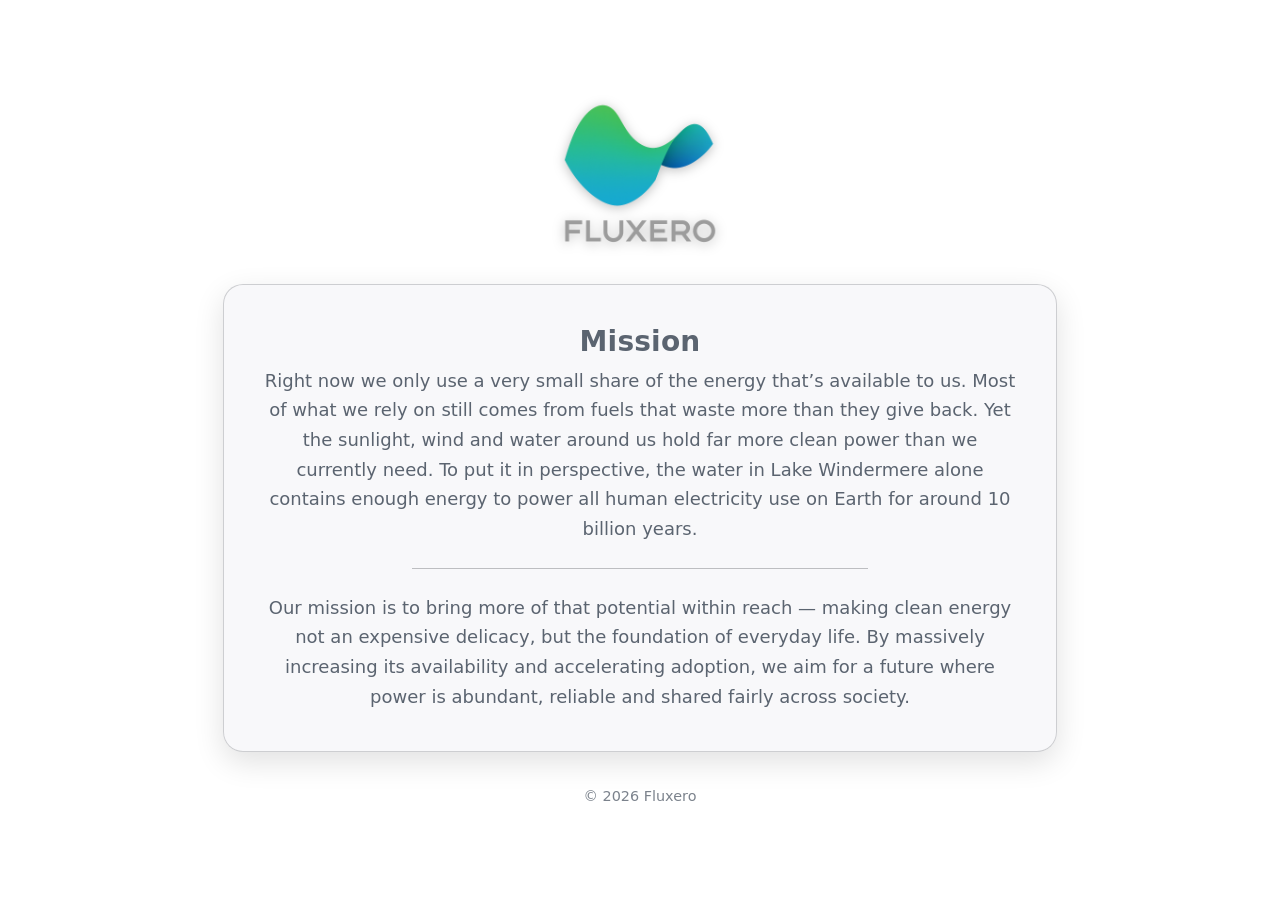
==== index.html @ 5a009f12 "Update index.html" ====
<!doctype html>
<html lang="en">
<head>
  <meta charset="utf-8" />
  <meta name="viewport" content="width=device-width, initial-scale=1" />
  <title>Fluxero</title>
  <meta name="description" content="Clean energy, made abundant and widely adopted." />
  <meta name="color-scheme" content="light dark" />
  <style>
    :root{
      --bg: #0b0c0e;
      --fg: #e9eef2;
      --muted: #9c9c9c;
      --card: #121417;
      --accent: #5ac8fa;
    }
    @media (prefers-color-scheme: light){
      :root{
        --bg: #ffffff;
        --fg: #0e1116;
        --muted: #5b6470;
        --card: #f7f8fa;
        --accent: #0a84ff;
      }
    }
    html,body{height:100%}
    body{
      margin:0;
      background: var(--bg);
      color: var(--fg);
      font-family: system-ui, -apple-system, Segoe UI, Roboto, Ubuntu, Cantarell, Noto Sans, Helvetica, Arial, "Apple Color Emoji", "Segoe UI Emoji", "Noto Color Emoji", sans-serif;
      -webkit-font-smoothing: antialiased;
      -moz-osx-font-smoothing: grayscale;
      display:flex;
      min-height:100%;
    }
    .wrap{
      display:flex;
      flex-direction:column;
      align-items:center;
      justify-content:center;
      gap:1.75rem;
      padding: 5vh 6vw;
      width:100%;
    }
    .card{
      max-width: 760px;
      text-align:center;
      background: color-mix(in oklab, var(--card) 88%, transparent);
      border: 1px solid color-mix(in oklab, var(--fg) 18%, transparent);
      border-radius: 20px;
      padding: clamp(1.25rem, 2.5vw + 1rem, 2.25rem);
      box-shadow: 0 10px 30px color-mix(in oklab, #000 12%, transparent);
    }
    img.logo{
      width: clamp(100px, 16vw, 160px);
      height: auto;
      display:block;
      margin: 0 auto;
      filter: drop-shadow(0 2px 6px color-mix(in oklab, #000 25%, transparent));
    }
    h1{
      margin: 0.25rem 0 0.5rem;
      font-size: clamp(1.25rem, 1.2rem + 1.2vw, 1.75rem);
      letter-spacing: 0.2px;
      font-weight: 650;
      color: var(--muted);
    }
    p{
      margin: 0.25rem 0;
      line-height: 1.65;
      font-size: clamp(0.98rem, 0.92rem + 0.4vw, 1.125rem);
      color: var(--muted);
    }
    .footer{
      margin-top: 0.5rem;
      font-size: 0.9rem;
      color: var(--muted);
      opacity: 0.8;
    }
    .accent{
      color: var(--accent);
    }
    /* Ensure nice look on very small screens */
    @media (max-width: 380px){
      .card{ padding: 1rem }
    }

    .divider {
  border: none;
  height: 1px;
  width: 60%;
  margin: 1.5rem auto;
  background: color-mix(in oklab, var(--fg) 25%, transparent);
}
  </style>
</head>
<body>
  <main class="wrap">
    <img class="logo" src="logo.png" alt="Company logo" width="160" height="160" />
    <section class="card" role="region" aria-labelledby="mission-title">
      <h1 id="mission-title">Mission</h1>
      <p>
        
Right now we only use a very small share of the energy that’s available to us. Most of what we rely on still comes from fuels that waste more than they give back. Yet the sunlight, wind and water around us hold far more clean power than we currently need. To put it in perspective, the water in Lake Windermere alone contains enough energy to power all human electricity use on Earth for around 10 billion years.      
      </p>
      <hr class="divider">

      <p>
        
Our mission is to bring more of that potential within reach — making clean energy not an expensive delicacy, but the foundation of everyday life. By massively increasing its availability and accelerating adoption, we aim for a future where power is abundant, reliable and shared fairly across society.      
      
      </p>
    </section>
    <div class="footer">© <span id="y"></span> Fluxero</div>
  </main>
  <script>
    document.getElementById('y').textContent = new Date().getFullYear();
  </script>
</body>
</html>
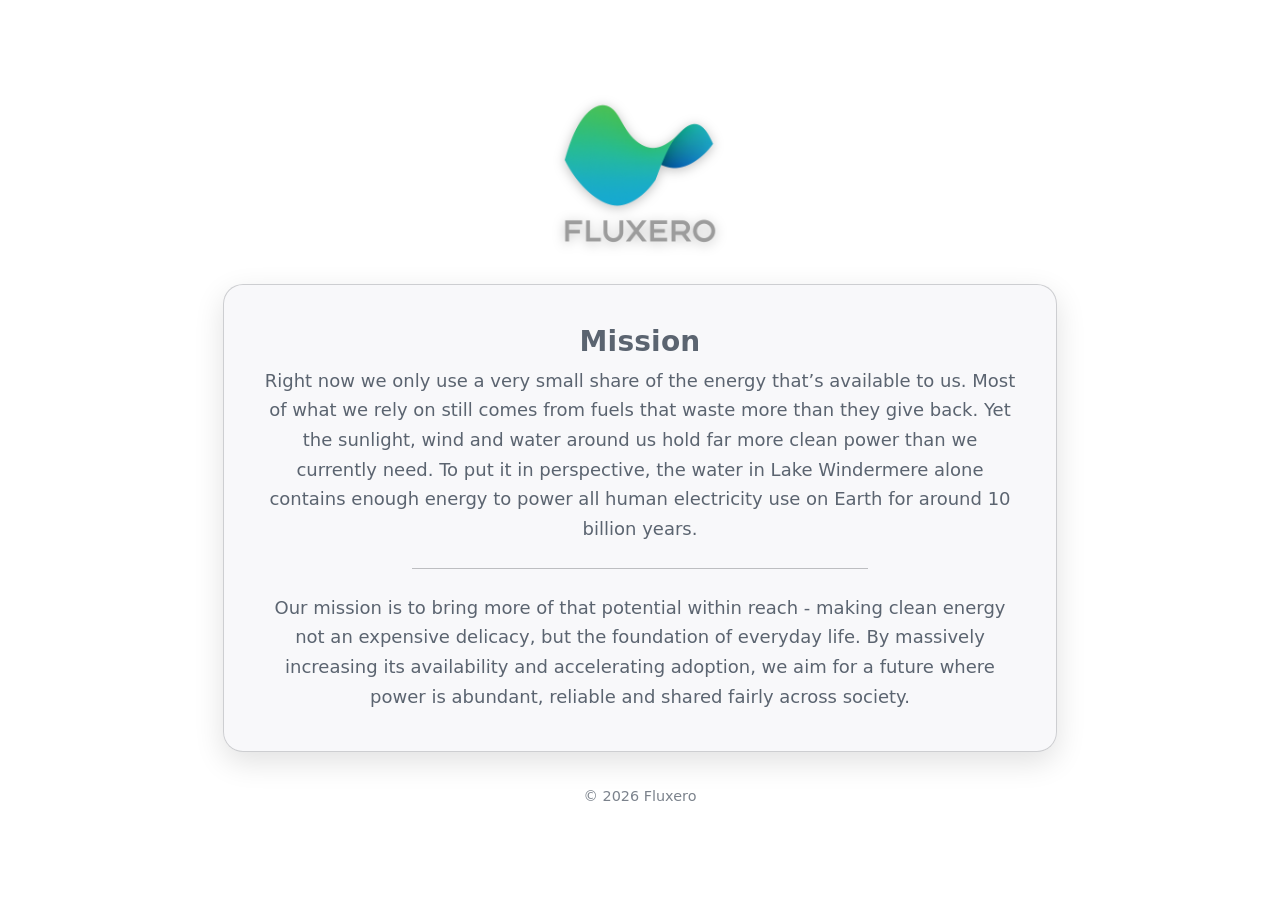
==== commit 56020d2f: "Update index.html" ====
--- a/index.html
+++ b/index.html
@@ -108,7 +108,7 @@
 
       <p>
         
-Our mission is to bring more of that potential within reach — making clean energy not an expensive delicacy, but the foundation of everyday life. By massively increasing its availability and accelerating adoption, we aim for a future where power is abundant, reliable and shared fairly across society.      
+Our mission is to bring more of that potential within reach - making clean energy not an expensive delicacy, but the foundation of everyday life. By massively increasing its availability and accelerating adoption, we aim for a future where power is abundant, reliable and shared fairly across society.      
       
       </p>
     </section>
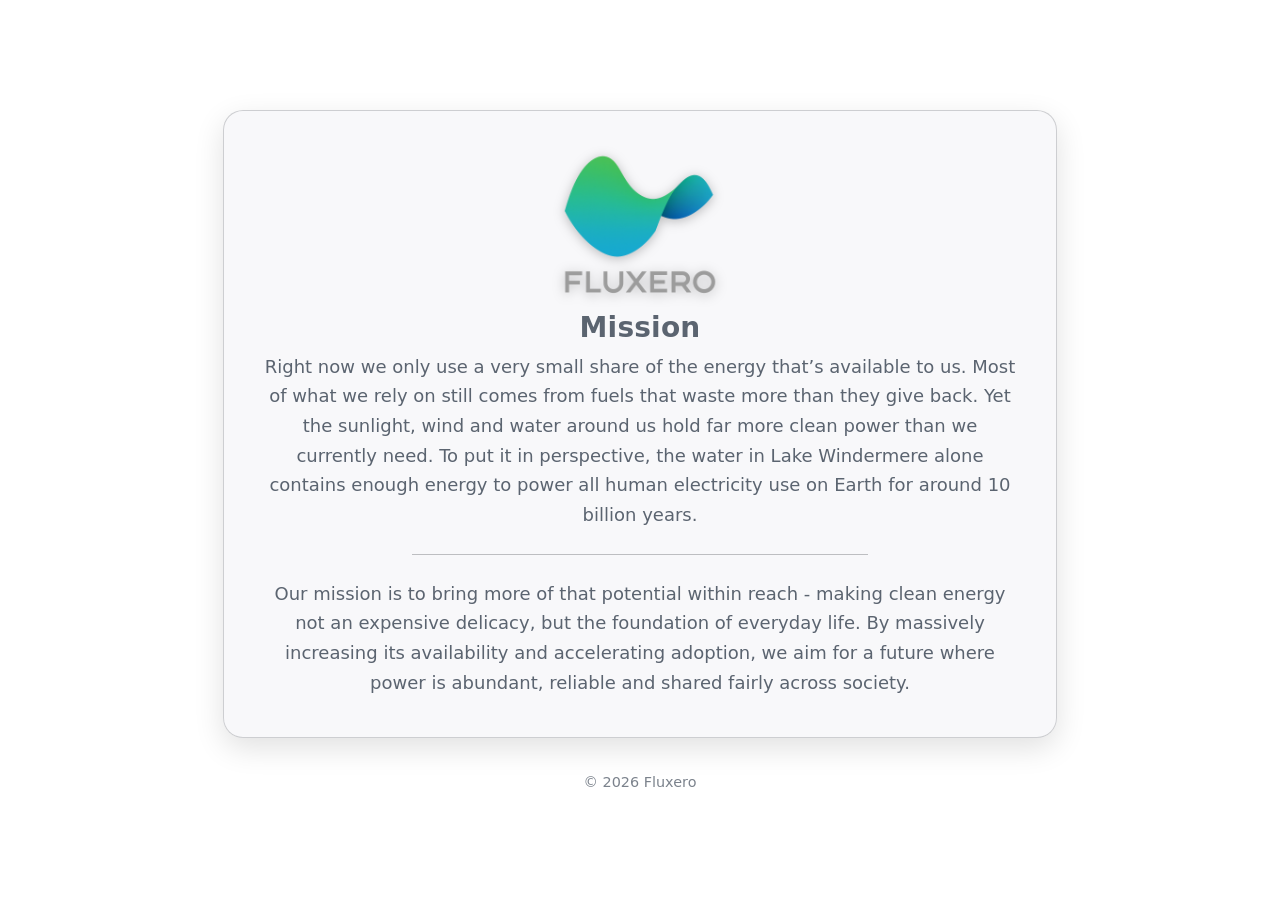
==== commit 68c52f85: "Update index.html" ====
--- a/index.html
+++ b/index.html
@@ -97,8 +97,9 @@
 </head>
 <body>
   <main class="wrap">
+    <section class="card" role="region" aria-labelledby="mission-title">
     <img class="logo" src="logo.png" alt="Company logo" width="160" height="160" />
-    <section class="card" role="region" aria-labelledby="mission-title">
+
       <h1 id="mission-title">Mission</h1>
       <p>
         
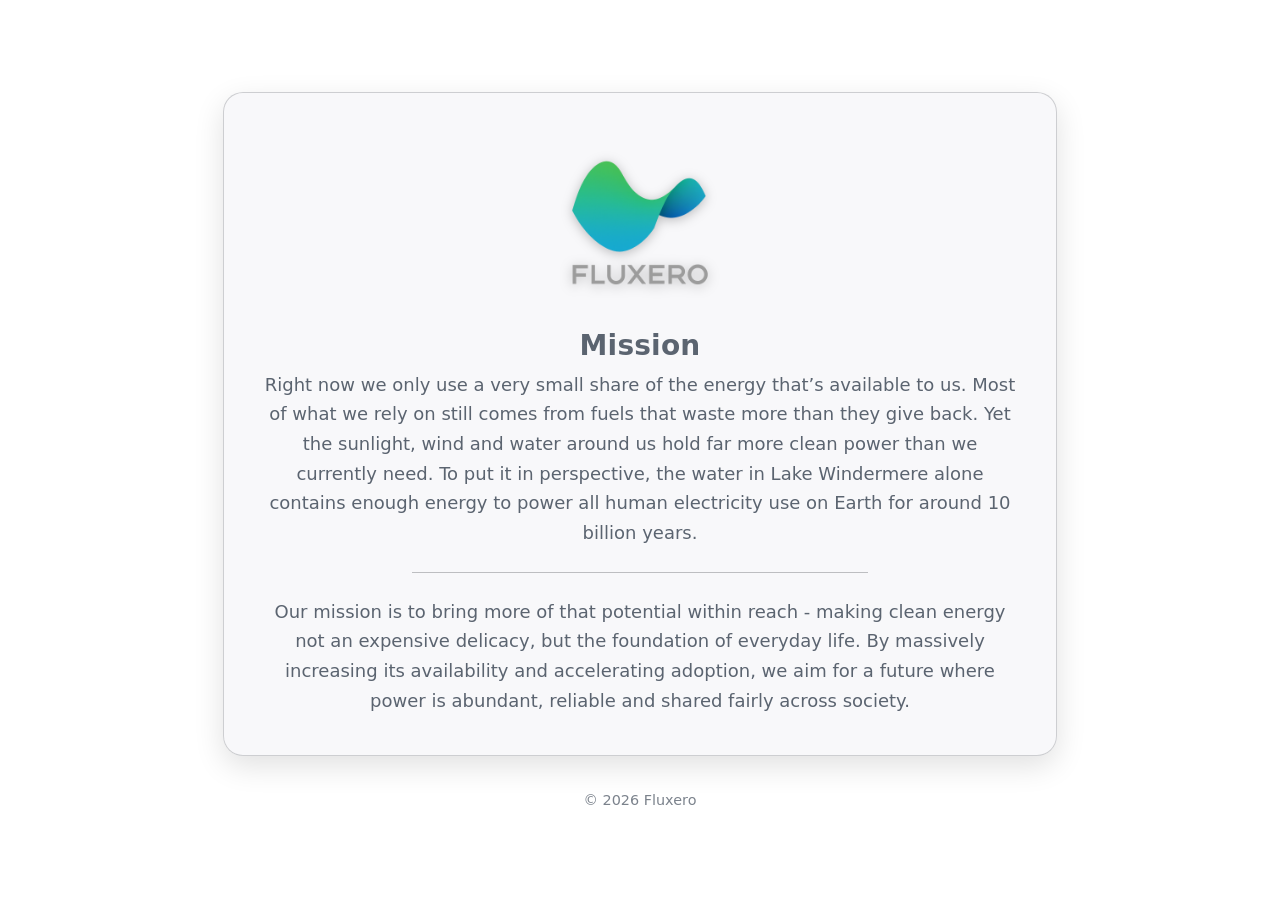
==== commit bec835bd: "Update index.html" ====
--- a/index.html
+++ b/index.html
@@ -52,13 +52,18 @@
       padding: clamp(1.25rem, 2.5vw + 1rem, 2.25rem);
       box-shadow: 0 10px 30px color-mix(in oklab, #000 12%, transparent);
     }
-    img.logo{
-      width: clamp(100px, 16vw, 160px);
-      height: auto;
-      display:block;
-      margin: 0 auto;
-      filter: drop-shadow(0 2px 6px color-mix(in oklab, #000 25%, transparent));
-    }
+
+img.logo {
+  width: clamp(100px, 16vw, 160px);
+  height: auto;
+  display: block;
+  margin: 1rem auto 1.5rem; /* add top/bottom space */
+  padding: 0.5rem;          /* extra breathing room */
+  box-sizing: border-box;   /* include padding in width */
+  filter: drop-shadow(0 2px 6px color-mix(in oklab, #000 25%, transparent));
+}
+    
+
     h1{
       margin: 0.25rem 0 0.5rem;
       font-size: clamp(1.25rem, 1.2rem + 1.2vw, 1.75rem);
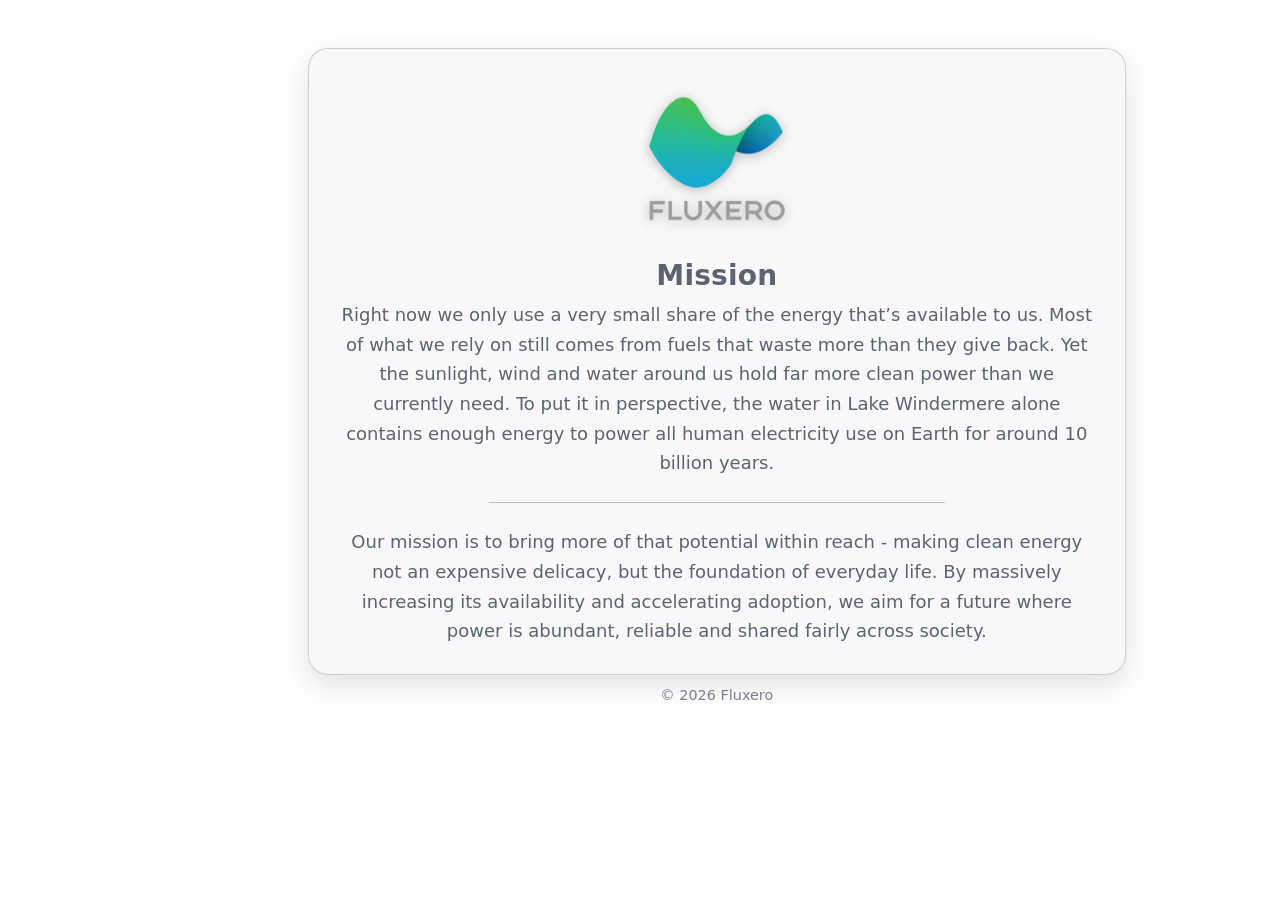
==== commit 5fa164f3: "Update index.html" ====
--- a/index.html
+++ b/index.html
@@ -6,99 +6,88 @@
   <title>Fluxero</title>
   <meta name="description" content="Clean energy, made abundant and widely adopted." />
   <meta name="color-scheme" content="light dark" />
-  <style>
-    :root{
-      --bg: #0b0c0e;
-      --fg: #e9eef2;
-      --muted: #9c9c9c;
-      --card: #121417;
-      --accent: #5ac8fa;
-    }
-    @media (prefers-color-scheme: light){
-      :root{
-        --bg: #ffffff;
-        --fg: #0e1116;
-        --muted: #5b6470;
-        --card: #f7f8fa;
-        --accent: #0a84ff;
-      }
-    }
-    html,body{height:100%}
-    body{
-      margin:0;
-      background: var(--bg);
-      color: var(--fg);
-      font-family: system-ui, -apple-system, Segoe UI, Roboto, Ubuntu, Cantarell, Noto Sans, Helvetica, Arial, "Apple Color Emoji", "Segoe UI Emoji", "Noto Color Emoji", sans-serif;
-      -webkit-font-smoothing: antialiased;
-      -moz-osx-font-smoothing: grayscale;
-      display:flex;
-      min-height:100%;
-    }
-    .wrap{
-      display:flex;
-      flex-direction:column;
-      align-items:center;
-      justify-content:center;
-      gap:1.75rem;
-      padding: 5vh 6vw;
-      width:100%;
-    }
-    .card{
-      max-width: 760px;
-      text-align:center;
-      background: color-mix(in oklab, var(--card) 88%, transparent);
-      border: 1px solid color-mix(in oklab, var(--fg) 18%, transparent);
-      border-radius: 20px;
-      padding: clamp(1.25rem, 2.5vw + 1rem, 2.25rem);
-      box-shadow: 0 10px 30px color-mix(in oklab, #000 12%, transparent);
-    }
 
-img.logo {
-  width: clamp(100px, 16vw, 160px);
-  height: auto;
-  display: block;
-  margin: 1rem auto 1.5rem; /* add top/bottom space */
-  padding: 0.5rem;          /* extra breathing room */
-  box-sizing: border-box;   /* include padding in width */
-  filter: drop-shadow(0 2px 6px color-mix(in oklab, #000 25%, transparent));
-}
-    
+<style>
+  :root{
+    --bg:#0b0c0e; --fg:#e9eef2; --muted:#9c9c9c; --card:#121417; --accent:#5ac8fa;
+  }
+  @media (prefers-color-scheme: light){
+    :root{ --bg:#ffffff; --fg:#0e1116; --muted:#5b6470; --card:#f7f8fa; --accent:#0a84ff; }
+  }
 
-    h1{
-      margin: 0.25rem 0 0.5rem;
-      font-size: clamp(1.25rem, 1.2rem + 1.2vw, 1.75rem);
-      letter-spacing: 0.2px;
-      font-weight: 650;
-      color: var(--muted);
-    }
-    p{
-      margin: 0.25rem 0;
-      line-height: 1.65;
-      font-size: clamp(0.98rem, 0.92rem + 0.4vw, 1.125rem);
-      color: var(--muted);
-    }
-    .footer{
-      margin-top: 0.5rem;
-      font-size: 0.9rem;
-      color: var(--muted);
-      opacity: 0.8;
-    }
-    .accent{
-      color: var(--accent);
-    }
-    /* Ensure nice look on very small screens */
-    @media (max-width: 380px){
-      .card{ padding: 1rem }
-    }
+  /* Keep it simple: no flex layout on body, no 100vh */
+  body{
+    margin:0;
+    background:var(--bg);
+    color:var(--fg);
+    font-family:system-ui,-apple-system,Segoe UI,Roboto,Ubuntu,Cantarell,Noto Sans,Helvetica,Arial,"Apple Color Emoji","Segoe UI Emoji","Noto Color Emoji",sans-serif;
+    -webkit-font-smoothing:antialiased;
+    -moz-osx-font-smoothing:grayscale;
+  }
 
-    .divider {
-  border: none;
-  height: 1px;
-  width: 60%;
-  margin: 1.5rem auto;
-  background: color-mix(in oklab, var(--fg) 25%, transparent);
-}
-  </style>
+  /* Page container: just some top/side padding */
+  .wrap{
+    padding: 48px 6vw; /* flows from top like normal */
+    width:100%;
+  }
+
+  .card{
+    max-width:760px;
+    margin:0 auto;                /* center horizontally */
+    text-align:center;
+    background:color-mix(in oklab, var(--card) 88%, transparent);
+    border:1px solid color-mix(in oklab, var(--fg) 18%, transparent);
+    border-radius:20px;
+    padding: 24px clamp(16px, 2.5vw, 28px); /* comfortable, not cramped */
+    box-shadow:0 10px 30px color-mix(in oklab, #000 12%, transparent);
+    overflow:visible;              /* don’t clip shadows/images */
+  }
+
+  img.logo{
+    width: clamp(100px, 16vw, 160px);
+    height:auto;
+    display:block;
+    margin: 8px auto 18px;         /* balanced space above/below */
+    padding:8px;                   /* inner cushion around logo */
+    box-sizing:border-box;
+    filter: drop-shadow(0 2px 6px color-mix(in oklab, #000 25%, transparent));
+  }
+
+  h1{
+    margin:0.25rem 0 0.5rem;
+    font-size:clamp(1.25rem, 1.2rem + 1.2vw, 1.75rem);
+    letter-spacing:0.2px;
+    font-weight:650;
+    color:var(--muted);
+  }
+
+  p{
+    margin:0.25rem 0;
+    line-height:1.65;
+    font-size:clamp(0.98rem, 0.92rem + 0.4vw, 1.125rem);
+    color:var(--muted);
+  }
+
+  .divider{
+    border:none; height:1px; width:60%;
+    margin:1.5rem auto;
+    background:color-mix(in oklab, var(--fg) 25%, transparent);
+  }
+
+  .footer{
+    margin: 12px 6vw 24px;
+    font-size:0.9rem;
+    color:var(--muted);
+    opacity:0.8;
+    text-align:center;
+  }
+
+  @media (max-width:380px){
+    .card{ padding:16px }
+  }
+</style>
+
+  
 </head>
 <body>
   <main class="wrap">
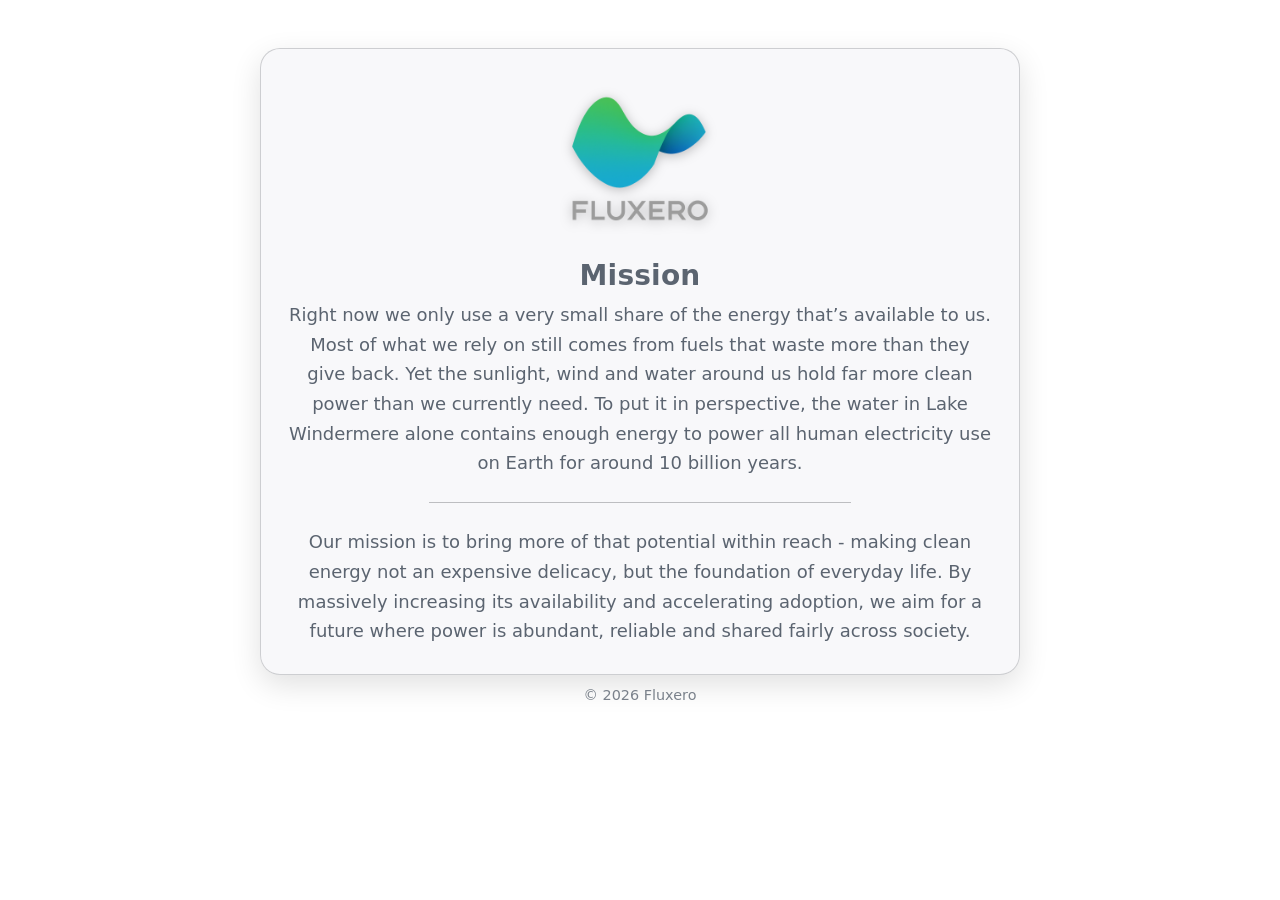
==== commit f036731f: "Update index.html" ====
--- a/index.html
+++ b/index.html
@@ -9,84 +9,99 @@
 
 <style>
   :root{
-    --bg:#0b0c0e; --fg:#e9eef2; --muted:#9c9c9c; --card:#121417; --accent:#5ac8fa;
+    --bg:#0b0c0e;
+    --fg:#e9eef2;
+    --muted:#9c9c9c;
+    --card:#121417;
+    --accent:#5ac8fa;
   }
   @media (prefers-color-scheme: light){
-    :root{ --bg:#ffffff; --fg:#0e1116; --muted:#5b6470; --card:#f7f8fa; --accent:#0a84ff; }
+    :root{
+      --bg:#ffffff;
+      --fg:#0e1116;
+      --muted:#5b6470;
+      --card:#f7f8fa;
+      --accent:#0a84ff;
+    }
   }
 
-  /* Keep it simple: no flex layout on body, no 100vh */
-  body{
-    margin:0;
-    background:var(--bg);
-    color:var(--fg);
-    font-family:system-ui,-apple-system,Segoe UI,Roboto,Ubuntu,Cantarell,Noto Sans,Helvetica,Arial,"Apple Color Emoji","Segoe UI Emoji","Noto Color Emoji",sans-serif;
-    -webkit-font-smoothing:antialiased;
-    -moz-osx-font-smoothing:grayscale;
+  /* Global reset to prevent overflow */
+  *, *::before, *::after {
+    box-sizing: border-box;
   }
 
-  /* Page container: just some top/side padding */
-  .wrap{
-    padding: 48px 6vw; /* flows from top like normal */
-    width:100%;
+  body {
+    margin: 0;
+    background: var(--bg);
+    color: var(--fg);
+    font-family: system-ui, -apple-system, Segoe UI, Roboto, Ubuntu, Cantarell, Noto Sans, Helvetica, Arial,
+      "Apple Color Emoji", "Segoe UI Emoji", "Noto Color Emoji", sans-serif;
+    -webkit-font-smoothing: antialiased;
+    -moz-osx-font-smoothing: grayscale;
+    overflow-x: hidden; /* ensure no sideways scroll */
   }
 
-  .card{
-    max-width:760px;
-    margin:0 auto;                /* center horizontally */
-    text-align:center;
-    background:color-mix(in oklab, var(--card) 88%, transparent);
-    border:1px solid color-mix(in oklab, var(--fg) 18%, transparent);
-    border-radius:20px;
-    padding: 24px clamp(16px, 2.5vw, 28px); /* comfortable, not cramped */
-    box-shadow:0 10px 30px color-mix(in oklab, #000 12%, transparent);
-    overflow:visible;              /* don’t clip shadows/images */
+  .wrap {
+    padding: 48px 6vw;
+    max-width: 100%;
+    margin: 0 auto;
   }
 
-  img.logo{
+  .card {
+    max-width: 760px;
+    margin: 0 auto;
+    text-align: center;
+    background: color-mix(in oklab, var(--card) 88%, transparent);
+    border: 1px solid color-mix(in oklab, var(--fg) 18%, transparent);
+    border-radius: 20px;
+    padding: 24px clamp(16px, 2.5vw, 28px);
+    box-shadow: 0 10px 30px color-mix(in oklab, #000 12%, transparent);
+  }
+
+  img.logo {
     width: clamp(100px, 16vw, 160px);
-    height:auto;
-    display:block;
-    margin: 8px auto 18px;         /* balanced space above/below */
-    padding:8px;                   /* inner cushion around logo */
-    box-sizing:border-box;
+    height: auto;
+    display: block;
+    margin: 8px auto 18px;
+    padding: 8px;
     filter: drop-shadow(0 2px 6px color-mix(in oklab, #000 25%, transparent));
   }
 
-  h1{
-    margin:0.25rem 0 0.5rem;
-    font-size:clamp(1.25rem, 1.2rem + 1.2vw, 1.75rem);
-    letter-spacing:0.2px;
-    font-weight:650;
-    color:var(--muted);
+  h1 {
+    margin: 0.25rem 0 0.5rem;
+    font-size: clamp(1.25rem, 1.2rem + 1.2vw, 1.75rem);
+    letter-spacing: 0.2px;
+    font-weight: 650;
+    color: var(--muted);
   }
 
-  p{
-    margin:0.25rem 0;
-    line-height:1.65;
-    font-size:clamp(0.98rem, 0.92rem + 0.4vw, 1.125rem);
-    color:var(--muted);
+  p {
+    margin: 0.25rem 0;
+    line-height: 1.65;
+    font-size: clamp(0.98rem, 0.92rem + 0.4vw, 1.125rem);
+    color: var(--muted);
   }
 
-  .divider{
-    border:none; height:1px; width:60%;
-    margin:1.5rem auto;
-    background:color-mix(in oklab, var(--fg) 25%, transparent);
+  .divider {
+    border: none;
+    height: 1px;
+    width: 60%;
+    margin: 1.5rem auto;
+    background: color-mix(in oklab, var(--fg) 25%, transparent);
   }
 
-  .footer{
+  .footer {
     margin: 12px 6vw 24px;
-    font-size:0.9rem;
-    color:var(--muted);
-    opacity:0.8;
-    text-align:center;
+    font-size: 0.9rem;
+    color: var(--muted);
+    opacity: 0.8;
+    text-align: center;
   }
 
-  @media (max-width:380px){
-    .card{ padding:16px }
+  @media (max-width: 380px) {
+    .card { padding: 16px; }
   }
 </style>
-
   
 </head>
 <body>
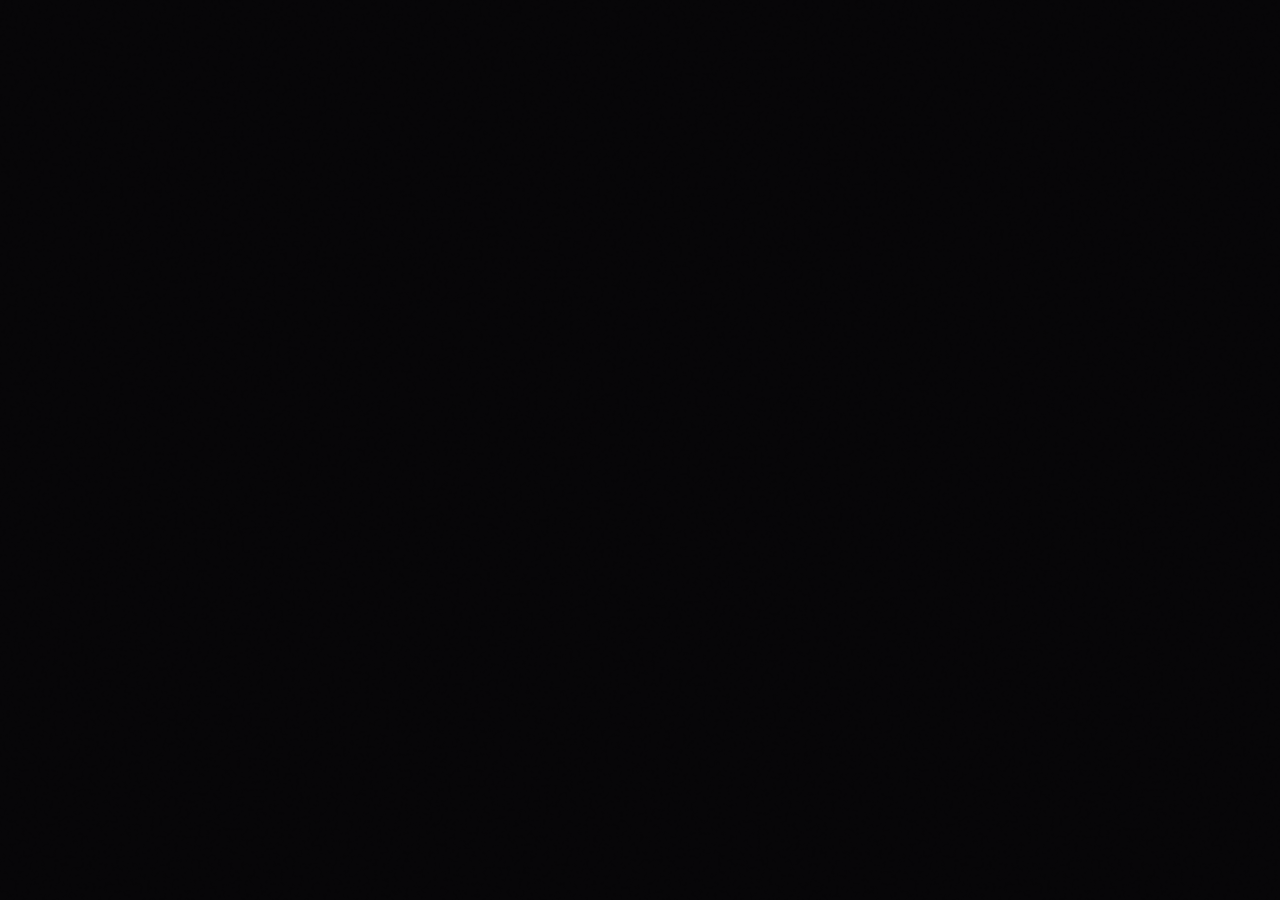
==== commit 97f3f30a: "Site: hide pitch-deck sidebar, add SEO/AI-SEO, globalise branding, move Partners up - Pitch deck: hi" ====
--- a/index.html
+++ b/index.html
@@ -1,131 +1,281 @@
-<!doctype html>
+<!DOCTYPE html>
 <html lang="en">
-<head>
-  <meta charset="utf-8" />
-  <meta name="viewport" content="width=device-width, initial-scale=1" />
-  <title>Fluxero</title>
-  <meta name="description" content="Clean energy, made abundant and widely adopted." />
-  <meta name="color-scheme" content="light dark" />
-
-<style>
-  :root{
-    --bg:#0b0c0e;
-    --fg:#e9eef2;
-    --muted:#9c9c9c;
-    --card:#121417;
-    --accent:#5ac8fa;
-  }
-  @media (prefers-color-scheme: light){
-    :root{
-      --bg:#ffffff;
-      --fg:#0e1116;
-      --muted:#5b6470;
-      --card:#f7f8fa;
-      --accent:#0a84ff;
+  <head>
+    <meta charset="UTF-8" />
+    <link rel="icon" type="image/png" href="/logo.png" />
+    <meta name="viewport" content="width=device-width, initial-scale=1, minimum-scale=1, viewport-fit=cover, shrink-to-fit=no" />
+    <title>Fluxero — Captured Energy. Green Hydrogen.</title>
+    <meta name="description" content="Fluxero converts curtailed renewable energy into green hydrogen at the source with Small Modular Hydrogen Plants — deployable worldwide." />
+    <meta name="keywords" content="green hydrogen, curtailed energy, wasted renewable energy, electrolyser, Small Modular Hydrogen Plant, SMHP, hydrogen production, clean energy, digital twin, renewable hydrogen, wind solar hydro" />
+    <meta name="author" content="Fluxero" />
+    <meta name="robots" content="index, follow, max-image-preview:large, max-snippet:-1, max-video-preview:-1" />
+    <meta name="theme-color" content="#070608" />
+    <link rel="canonical" href="https://fluxero.uk/" />
+
+    <!-- Open Graph -->
+    <meta property="og:site_name" content="Fluxero" />
+    <meta property="og:title" content="Fluxero — Green Hydrogen from Captured Energy" />
+    <meta property="og:description" content="We capture wasted wind, solar and hydro energy and turn it into green hydrogen at the source — before the grid can reject it." />
+    <meta property="og:image" content="https://fluxero.uk/logo.png" />
+    <meta property="og:image:alt" content="Fluxero — green hydrogen from captured energy" />
+    <meta property="og:type" content="website" />
+    <meta property="og:url" content="https://fluxero.uk/" />
+    <meta property="og:locale" content="en" />
+
+    <!-- Twitter / X -->
+    <meta name="twitter:card" content="summary_large_image" />
+    <meta name="twitter:title" content="Fluxero — Green Hydrogen from Captured Energy" />
+    <meta name="twitter:description" content="We capture wasted wind, solar & hydro energy and turn it into green hydrogen at the source — before the grid can reject it." />
+    <meta name="twitter:image" content="https://fluxero.uk/logo.png" />
+
+    <!-- Structured data for search + AI engines -->
+    <script type="application/ld+json">
+    {
+      "@context": "https://schema.org",
+      "@type": "Organization",
+      "name": "Fluxero",
+      "url": "https://fluxero.uk/",
+      "logo": "https://fluxero.uk/logo.png",
+      "description": "Fluxero converts curtailed renewable energy into green hydrogen at the source with Small Modular Hydrogen Plants, deployable worldwide.",
+      "slogan": "Captured energy. Green hydrogen.",
+      "knowsAbout": ["green hydrogen", "renewable energy curtailment", "electrolysis", "Small Modular Hydrogen Plants", "energy digital twins"]
     }
-  }
-
-  /* Global reset to prevent overflow */
-  *, *::before, *::after {
-    box-sizing: border-box;
-  }
-
-  body {
-    margin: 0;
-    background: var(--bg);
-    color: var(--fg);
-    font-family: system-ui, -apple-system, Segoe UI, Roboto, Ubuntu, Cantarell, Noto Sans, Helvetica, Arial,
-      "Apple Color Emoji", "Segoe UI Emoji", "Noto Color Emoji", sans-serif;
-    -webkit-font-smoothing: antialiased;
-    -moz-osx-font-smoothing: grayscale;
-    overflow-x: hidden; /* ensure no sideways scroll */
-  }
-
-  .wrap {
-    padding: 48px 6vw;
-    max-width: 100%;
-    margin: 0 auto;
-  }
-
-  .card {
-    max-width: 760px;
-    margin: 0 auto;
-    text-align: center;
-    background: color-mix(in oklab, var(--card) 88%, transparent);
-    border: 1px solid color-mix(in oklab, var(--fg) 18%, transparent);
-    border-radius: 20px;
-    padding: 24px clamp(16px, 2.5vw, 28px);
-    box-shadow: 0 10px 30px color-mix(in oklab, #000 12%, transparent);
-  }
-
-  img.logo {
-    width: clamp(100px, 16vw, 160px);
-    height: auto;
-    display: block;
-    margin: 8px auto 18px;
-    padding: 8px;
-    filter: drop-shadow(0 2px 6px color-mix(in oklab, #000 25%, transparent));
-  }
-
-  h1 {
-    margin: 0.25rem 0 0.5rem;
-    font-size: clamp(1.25rem, 1.2rem + 1.2vw, 1.75rem);
-    letter-spacing: 0.2px;
-    font-weight: 650;
-    color: var(--muted);
-  }
-
-  p {
-    margin: 0.25rem 0;
-    line-height: 1.65;
-    font-size: clamp(0.98rem, 0.92rem + 0.4vw, 1.125rem);
-    color: var(--muted);
-  }
-
-  .divider {
-    border: none;
-    height: 1px;
-    width: 60%;
-    margin: 1.5rem auto;
-    background: color-mix(in oklab, var(--fg) 25%, transparent);
-  }
-
-  .footer {
-    margin: 12px 6vw 24px;
-    font-size: 0.9rem;
-    color: var(--muted);
-    opacity: 0.8;
-    text-align: center;
-  }
-
-  @media (max-width: 380px) {
-    .card { padding: 16px; }
-  }
-</style>
-  
-</head>
-<body>
-  <main class="wrap">
-    <section class="card" role="region" aria-labelledby="mission-title">
-    <img class="logo" src="logo.png" alt="Company logo" width="160" height="160" />
-
-      <h1 id="mission-title">Mission</h1>
-      <p>
-        
-Right now we only use a very small share of the energy that’s available to us. Most of what we rely on still comes from fuels that waste more than they give back. Yet the sunlight, wind and water around us hold far more clean power than we currently need. To put it in perspective, the water in Lake Windermere alone contains enough energy to power all human electricity use on Earth for around 10 billion years.      
-      </p>
-      <hr class="divider">
-
-      <p>
-        
-Our mission is to bring more of that potential within reach - making clean energy not an expensive delicacy, but the foundation of everyday life. By massively increasing its availability and accelerating adoption, we aim for a future where power is abundant, reliable and shared fairly across society.      
-      
-      </p>
-    </section>
-    <div class="footer">© <span id="y"></span> Fluxero</div>
-  </main>
-  <script>
-    document.getElementById('y').textContent = new Date().getFullYear();
-  </script>
-</body>
+    </script>
+
+    <!-- SPA fallback decode (must run before React mounts). Pairs with public/404.html. -->
+    <script>
+      (function (l) {
+        if (l.search[1] === '/') {
+          var decoded = l.search.slice(1).split('&').map(function (s) {
+            return s.replace(/~and~/g, '&');
+          }).join('?');
+          window.history.replaceState(null, '', l.pathname.slice(0, -1) + decoded + l.hash);
+        }
+      })(window.location);
+    </script>
+
+    <link href="https://fonts.googleapis.com/css2?family=DM+Serif+Display:ital@0;1&family=IBM+Plex+Mono:wght@400;500;600;700&family=IBM+Plex+Sans:ital,wght@0,300;0,400;0,500;0,600;0,700;1,300&family=IBM+Plex+Sans+Condensed:ital,wght@0,300;0,400;0,600;0,700;0,800;0,900;1,700&display=swap" rel="stylesheet">
+    <script src="https://cdn.tailwindcss.com"></script>
+    <script>
+      tailwind.config = {
+        theme: {
+          extend: {
+            fontFamily: {
+              serif:   ['"DM Serif Display"', 'serif'],
+              display: ['"IBM Plex Sans Condensed"', 'sans-serif'],
+              body:    ['"IBM Plex Sans"', 'sans-serif'],
+              mono:    ['"IBM Plex Mono"', 'monospace'],
+            },
+            colors: {
+              amber: {
+                DEFAULT: '#00D68F',
+                dark:    '#00A86B',
+                glow:    'rgba(0,214,143,0.12)',
+                dim:     'rgba(0,214,143,0.06)',
+              },
+              ink: {
+                DEFAULT: '#070608',
+                1: '#0D0C0F',
+                2: '#131116',
+                3: '#1A1820',
+                4: '#222030',
+              },
+              steel: '#64748B',
+              mist:  '#A8A3B3',
+              cream: '#F0EBE0',
+            },
+          }
+        }
+      }
+    </script>
+    <style>
+      *, *::before, *::after { box-sizing: border-box; margin: 0; padding: 0; }
+
+      :root {
+        --amber: #00D68F;
+        --amber-glow: rgba(0,214,143,0.12);
+        --ink: #070608;
+        --ink1: #0D0C0F;
+        --ink2: #131116;
+        --ink3: #1A1820;
+        --cream: #F0EBE0;
+        --mist: #A8A3B3;
+        --steel: #64748B;
+      }
+
+      html { font-size: 18px; scroll-behavior: smooth; }
+
+      body {
+        background: var(--ink);
+        color: var(--cream);
+        font-family: 'IBM Plex Sans', sans-serif;
+        font-weight: 300;
+        overflow-x: hidden;
+        cursor: auto;
+      }
+
+      /* Subtle noise overlay — very light */
+      body::before {
+        content: '';
+        position: fixed;
+        inset: 0;
+        background-image: url("data:image/svg+xml,%3Csvg viewBox='0 0 256 256' xmlns='http://www.w3.org/2000/svg'%3E%3Cfilter id='noise'%3E%3CfeTurbulence type='fractalNoise' baseFrequency='0.9' numOctaves='4' stitchTiles='stitch'/%3E%3C/filter%3E%3Crect width='100%25' height='100%25' filter='url(%23noise)' opacity='0.04'/%3E%3C/svg%3E");
+        pointer-events: none;
+        z-index: 1000;
+        opacity: 0.08;
+      }
+
+      /* Scrollbar */
+      ::-webkit-scrollbar { width: 3px; }
+      ::-webkit-scrollbar-track { background: var(--ink); }
+      ::-webkit-scrollbar-thumb { background: var(--ink2); }
+      ::-webkit-scrollbar-thumb:hover { background: var(--amber); }
+
+      ::selection { background: rgba(0,214,143,0.25); color: var(--cream); }
+
+      /* Gradient text */
+      .text-green-gradient, .text-amber-gradient {
+        background: linear-gradient(135deg, #00D68F 0%, #00B4CC 60%, #0077B6 100%);
+        -webkit-background-clip: text;
+        -webkit-text-fill-color: transparent;
+        background-clip: text;
+      }
+
+      /* Glow effects */
+      .amber-glow, .primary-glow { box-shadow: 0 0 40px rgba(0,214,143,0.12), 0 0 80px rgba(0,214,143,0.04); }
+      .amber-glow-text { text-shadow: 0 0 40px rgba(0,214,143,0.35); }
+
+      .mag-btn { transition: transform 0.3s cubic-bezier(0.23, 1, 0.32, 1); }
+
+      .h-scroll { overflow-x: auto; scrollbar-width: none; }
+      .h-scroll::-webkit-scrollbar { display: none; }
+
+      .fade-up {
+        opacity: 0;
+        transform: translateY(32px);
+        transition: opacity 0.7s ease, transform 0.7s ease;
+      }
+      .fade-up.visible {
+        opacity: 1;
+        transform: translateY(0);
+      }
+
+      .font-serif { font-family: "DM Serif Display", serif; }
+
+      input[type=range] { accent-color: var(--amber); }
+      select option { background: var(--ink1); }
+      input:focus, select:focus, textarea:focus { outline: none; }
+
+      .counter { font-variant-numeric: tabular-nums; }
+
+      .clip-diagonal {
+        clip-path: polygon(0 0, 100% 0, 100% calc(100% - 60px), 0 100%);
+      }
+
+      .hr-amber { border: none; height: 1px; background: linear-gradient(90deg, transparent, var(--amber), transparent); }
+
+      /* IBM Carbon-inspired spacing — base 8px unit */
+      section { padding-top: 6rem !important; padding-bottom: 6rem !important; }
+      @media (max-width: 640px) { section { padding-top: 4rem !important; padding-bottom: 4rem !important; } }
+
+      /* Color utility classes — green theme */
+      .text-green  { color: #00D68F !important; }
+      .text-amber  { color: #00D68F !important; }
+      .bg-green    { background-color: #00D68F !important; }
+      .bg-amber    { background-color: #00D68F !important; }
+      .border-green { border-color: #00D68F !important; }
+      .border-amber { border-color: #00D68F !important; }
+      .text-green-gradient, .text-amber-gradient {
+        background: linear-gradient(135deg, #00D68F 0%, #00B4CC 60%, #0077B6 100%);
+        -webkit-background-clip: text;
+        -webkit-text-fill-color: transparent;
+        background-clip: text;
+      }
+      .bg-green-dark { background-color: #00A86B !important; }
+      .bg-amber-dark { background-color: #00A86B !important; }
+      .text-mist   { color: #A8A3B3; }
+      .text-steel  { color: #64748B; }
+      .text-cream  { color: #F0EBE0; }
+      .text-ink    { color: #070608 !important; }
+      .bg-ink-2    { background-color: #131116; }
+      .bg-ink-3    { background-color: #1A1820; }
+      .border-amber\/20 { border-color: rgba(0,214,143,0.2) !important; }
+      .border-amber\/30 { border-color: rgba(0,214,143,0.3) !important; }
+      .border-white\/5  { border-color: rgba(255,255,255,0.05); }
+      .border-white\/6  { border-color: rgba(255,255,255,0.06); }
+      .border-white\/7  { border-color: rgba(255,255,255,0.07); }
+      .border-white\/10 { border-color: rgba(255,255,255,0.10); }
+
+      /* Mobile-specific fixes */
+      @media (max-width: 640px) {
+        body { -webkit-text-size-adjust: 100%; text-size-adjust: 100%; }
+        .hero-content { padding-top: 6rem !important; }
+        .code-block { font-size: 11px !important; }
+        .calc-panel { border-left: none !important; }
+      }
+
+      @media (max-width: 768px) {
+        button, a { min-height: 44px; }
+        .roadmap-card { width: 240px !important; }
+      }
+
+      .partner-logo {
+        display: block;
+        height: auto;
+        max-width: 100%;
+        object-fit: contain;
+      }
+
+      @media (max-width: 720px) {
+        .h2-calc-shell {
+          flex-direction: column !important;
+          height: auto !important;
+          min-height: 100% !important;
+          overflow: visible !important;
+        }
+        .h2-calc-sidebar {
+          position: relative !important;
+          top: auto !important;
+          width: 100% !important;
+          height: auto !important;
+          border-right: none !important;
+          border-bottom: 1px solid rgba(255,255,255,0.08) !important;
+          padding: 20px !important;
+        }
+        .h2-calc-main {
+          width: 100% !important;
+          max-width: none !important;
+          overflow-y: visible !important;
+          padding: 24px 18px !important;
+        }
+        .h2-grid-2,
+        .h2-grid-3,
+        .h2-grid-4,
+        .h2-grid-5 {
+          grid-template-columns: 1fr !important;
+        }
+        .energy-explainer-grid {
+          grid-template-columns: 1fr !important;
+          gap: 28px !important;
+        }
+        .energy-scene {
+          height: 340px !important;
+        }
+        input,
+        select,
+        textarea {
+          font-size: 16px !important;
+        }
+      }
+
+      @supports (padding-bottom: env(safe-area-inset-bottom)) {
+        .fixed-bottom { padding-bottom: env(safe-area-inset-bottom); }
+      }
+
+    </style>
+  </head>
+  <body>
+    <div id="root"></div>
+    <script type="module" src="/index.tsx"></script>
+  </body>
 </html>
